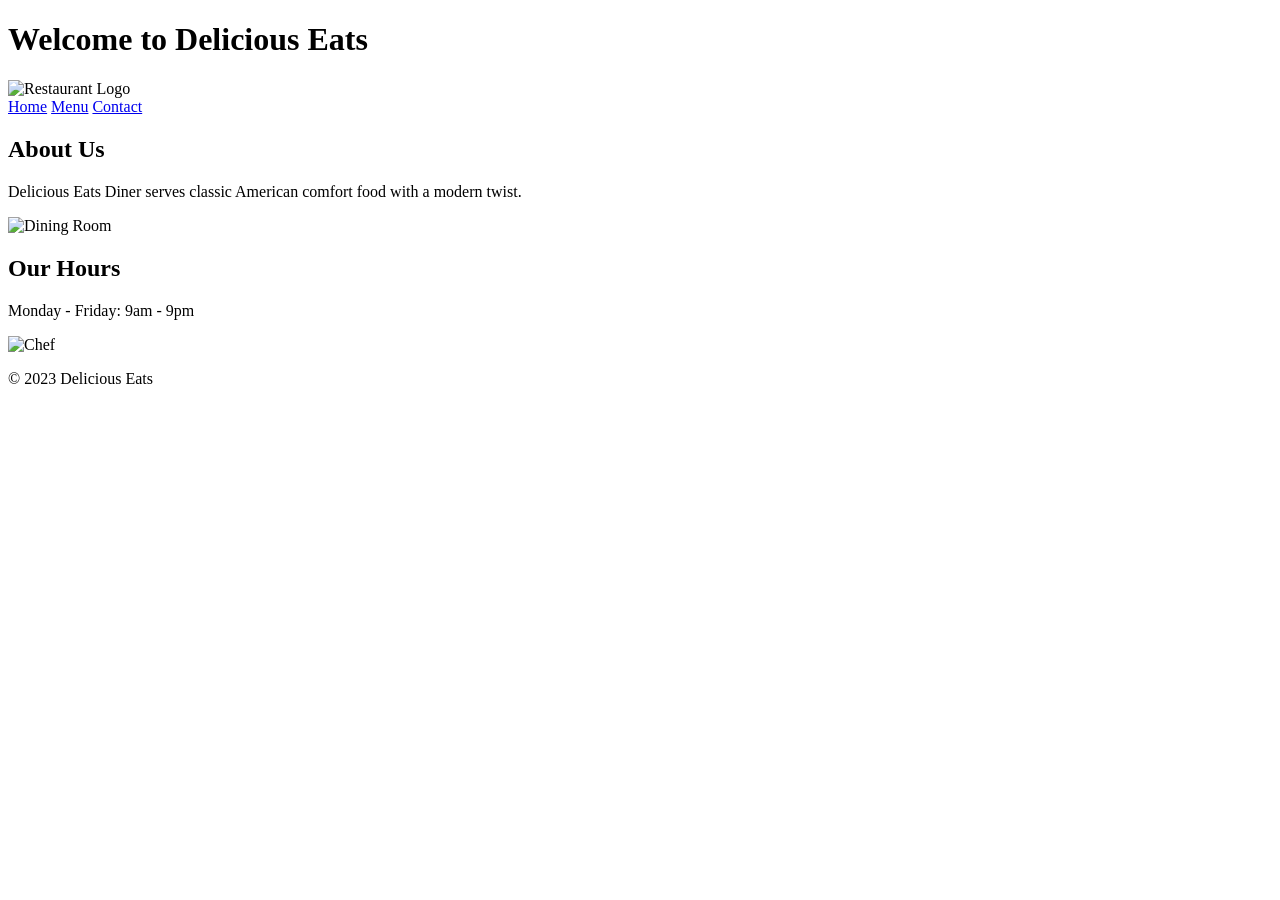
==== index.html @ 1e7d7f8e "Rename C2-restaurant-website-main/index.html to index.html" ====
<!DOCTYPE html>
<html>
<head>
    <title>Delicious Eats Restaurant</title>
    <link rel="stylesheet" href="styles.css">
</head>
<body>
<div class="container">
<header class="header">
    <h1>Welcome to Delicious Eats</h1>
    <img 
        src="images/logo.jpg"
        srcset="images/logo.jpg 1x"
        sizes="(max-width: 768px) 100vw, 200px"
        alt="Restaurant Logo">
</header>

<nav class="nav">
    <a href="index.html">Home</a>
    <a href="menu.html">Menu</a>
    <a href="#">Contact</a>
</nav>

<main class="grid-layout">

    <section class="card">
        <h2>About Us</h2>
        <p>Delicious Eats Diner serves classic American comfort food with a modern twist.</p>

        <img 
            src="images/dining_room.jpg"
            srcset="images/dining_room.jpg 400w, images/dining_room.jpg 800w"
            sizes="(max-width: 768px) 100vw, 50vw"
            alt="Dining Room">
    </section>

    <section class="card">
        <h2>Our Hours</h2>
        <p>Monday - Friday: 9am - 9pm</p>

        <img 
            src="images/chef.png"
            srcset="images/chef.png 400w, images/chef.png 800w"
            sizes="(max-width: 768px) 100vw, 50vw"
            alt="Chef">
    </section>

</main>

<footer class="footer">
    <p>&copy; 2023 Delicious Eats</p>
</footer>
</div>
</body>
</html>
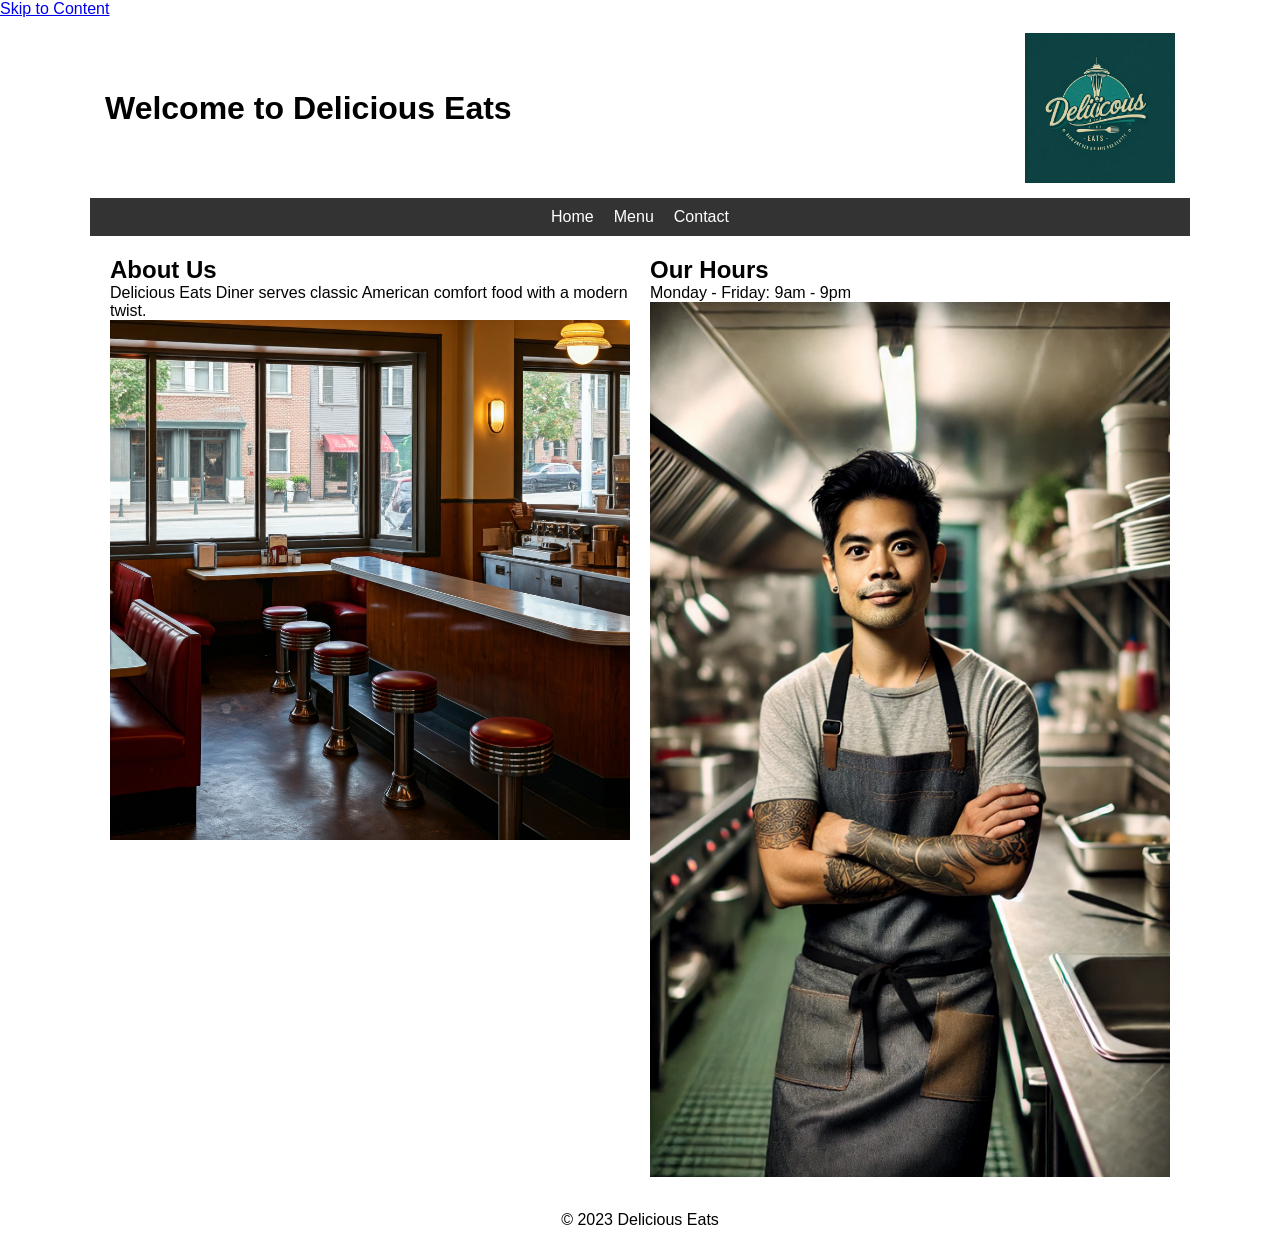
==== commit d1e9903b: "Update index.html" ====
--- a/index.html
+++ b/index.html
@@ -5,6 +5,7 @@
     <link rel="stylesheet" href="styles.css">
 </head>
 <body>
+    <a href="#main-content" class="skip-link">Skip to Content</a>
 <div class="container">
 <header class="header">
     <h1>Welcome to Delicious Eats</h1>
@@ -21,7 +22,7 @@
     <a href="#">Contact</a>
 </nav>
 
-<main class="grid-layout">
+<main id="main-content" class="grid-layout">
 
     <section class="card">
         <h2>About Us</h2>
--- a/styles.css
+++ b/styles.css
@@ -0,0 +1,102 @@
+/* RESET */
+* {
+    box-sizing: border-box;
+    margin: 0;
+}
+
+.container {
+    max-width: 1100px;   /* limits size */
+    margin: 0 auto;      /* center */
+}
+
+img {
+    max-width: 100%;
+    height: auto;
+}
+
+.grid-layout {
+    grid-template-columns: repeat(auto-fit, minmax(300px, 1fr));
+}
+
+body {
+    font-family: Calibri, Arial, sans-serif;
+}
+
+.header img {
+    width: 150px;
+}
+
+/* HEADER (Flexbox) */
+.header {
+    display: flex;
+    justify-content: space-between;
+    align-items: center;
+    padding: 15px;
+}
+
+/* NAV (Flexbox) */
+.nav {
+    display: flex;
+    justify-content: center;
+    gap: 20px;
+    background: #333;
+    padding: 10px;
+}
+
+.nav a {
+    color: white;
+    text-decoration: none;
+}
+
+/* GRID LAYOUT (index page) */
+.grid-layout {
+    display: grid;
+    grid-template-columns: 1fr 1fr;
+    gap: 20px;
+    padding: 20px;
+}
+
+.card img {
+    width: 100%;
+    height: auto;
+}
+
+/* MENU GRID */
+.menu-grid {
+    display: grid;
+    grid-template-columns: repeat(2, 1fr);
+    gap: 15px;
+    padding: 20px;
+}
+
+.menu-item img {
+    width: 100%;
+    height: auto;
+}
+
+/* FOOTER */
+.footer {
+    text-align: center;
+    padding: 10px;
+}
+
+/* 📱 MEDIA QUERIES */
+@media (max-width: 768px) {
+
+    .header {
+        flex-direction: column;
+    }
+
+    .grid-layout {
+        grid-template-columns: 1fr;
+    }
+
+    .menu-grid {
+        grid-template-columns: 1fr;
+    }
+
+    .nav {
+        flex-direction: column;
+        align-items: center;
+    }
+}
